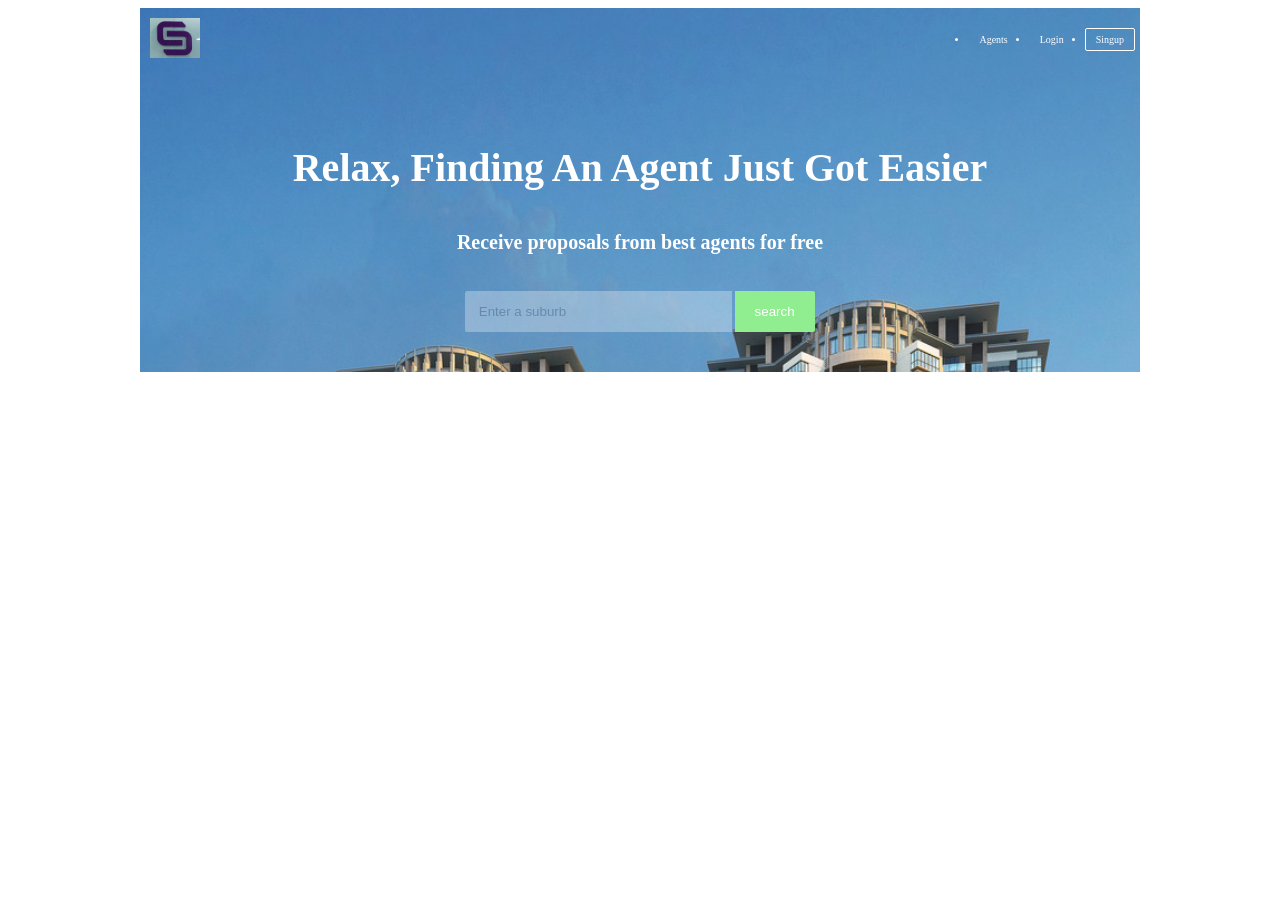
==== index.html @ ce31c6e1 "day 1" ====
<!DOCTYPE html>
<html>
<head>
	<title>My Design</title>
	<meta name="viewport" content="width=device-width, initial-scale=1">
	<meta charset="UTF-8">
	<!--[if IE]>
	    <script src="http://html5shiv.googlecode.com/svn/trunk/html5.js"></script>
	<![endif]-->
    <link href="stylesheets/style.css" type="text/css" rel="stylesheet" >
    <link href="stylesheets/main.css" type="text/css" rel="stylesheet" >
</head>
<body>
  <section class="hero">
    <header>
      <img src="images/logo.png" alt="logo"/>
      <ul>
        <li>Agents</li>
        <li>Login</li>
        <li>Singup</li>
      </ul>
    </header>
    <h1>Relax, Finding An Agent Just Got Easier</h1>
    <h2>Receive proposals from best agents for free</h2>
    <form action="">
    <input type="text" placeholder="Enter a suburb" />
    <input type="button" value="search" />
    </form>

  </section>


</body>
</html>
---- stylesheets/main.css ----
/* line 6, ../sass/main.scss */
body {
  font-size: 62.5%;
  text-align: center;
}

/* line 11, ../sass/main.scss */
.hero {
  max-width: 100em;
  margin: 0 auto;
  background-image: url("../images/hero-image.jpg");
  background-size: cover;
  color: white;
}
/* line 18, ../sass/main.scss */
.hero header {
  overflow: hidden;
  *zoom: 1;
}
/* line 19, ../sass/main.scss */
.hero header img {
  margin: 1em;
  width: 5em;
  height: 4em;
  float: left;
}
/* line 26, ../sass/main.scss */
.hero header ul {
  float: right;
}
/* line 29, ../sass/main.scss */
.hero header ul li {
  float: left;
  margin: 1em .5em;
  padding: .5em 1em;
  border: 1px solid transparent;
  border-radius: 2px;
}
/* line 36, ../sass/main.scss */
.hero header ul li:last-child {
  border: 1px solid white;
}
/* line 44, ../sass/main.scss */
.hero h1 {
  font-size: 4em;
  margin-bottom: 1em;
  padding: 1em .5em 0;
}
/* line 50, ../sass/main.scss */
.hero h2 {
  font-size: 2em;
}
/* line 54, ../sass/main.scss */
.hero form {
  padding: 2em 0 4em 0;
}
/* line 57, ../sass/main.scss */
.hero form input[type="text"] {
  padding: 1em;
  border: 0;
  width: 18em;
  border-radius: 2px 0 0 2px;
  background-color: white;
  opacity: .3;
}
/* line 66, ../sass/main.scss */
.hero form input[type="button"] {
  color: white;
  padding: 1em;
  border: 0;
  width: 6em;
  border-radius: 0 2px 2px 0;
  background-color: lightgreen;
}
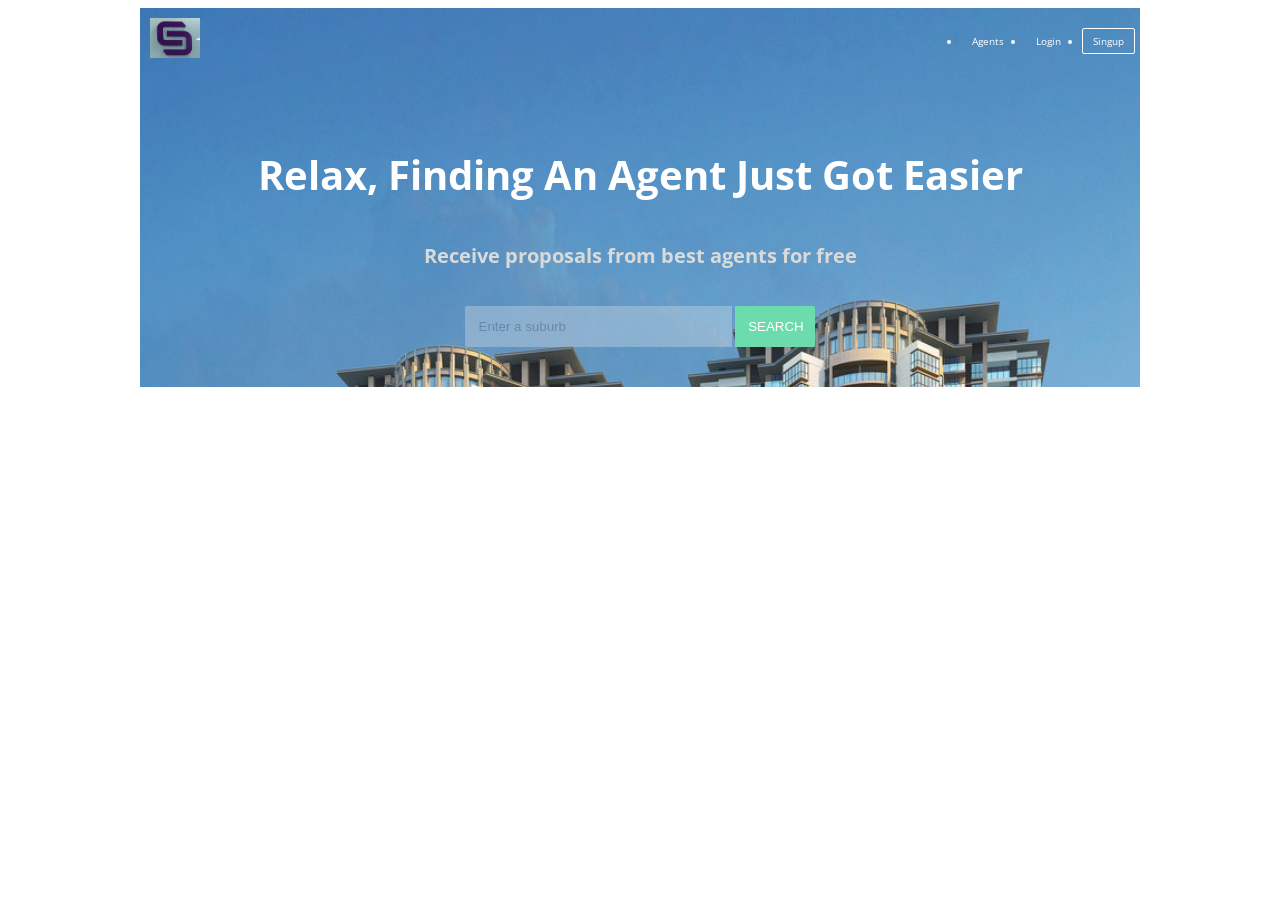
==== commit b7eb3027: "hero region" ====
--- a/index.html
+++ b/index.html
@@ -9,6 +9,7 @@
 	<![endif]-->
     <link href="stylesheets/style.css" type="text/css" rel="stylesheet" >
     <link href="stylesheets/main.css" type="text/css" rel="stylesheet" >
+    <link href='http://fonts.useso.com/css?family=Open+Sans:400,300' rel='stylesheet' type='text/css'>
 </head>
 <body>
   <section class="hero">
--- a/stylesheets/main.css
+++ b/stylesheets/main.css
@@ -1,10 +1,11 @@
-/* line 6, ../sass/main.scss */
+/* line 9, ../sass/main.scss */
 body {
+  font-family: 'Open Sans', sans-serif;
   font-size: 62.5%;
   text-align: center;
 }
 
-/* line 11, ../sass/main.scss */
+/* line 15, ../sass/main.scss */
 .hero {
   max-width: 100em;
   margin: 0 auto;
@@ -12,23 +13,23 @@
   background-size: cover;
   color: white;
 }
-/* line 18, ../sass/main.scss */
+/* line 22, ../sass/main.scss */
 .hero header {
   overflow: hidden;
   *zoom: 1;
 }
-/* line 19, ../sass/main.scss */
+/* line 23, ../sass/main.scss */
 .hero header img {
   margin: 1em;
   width: 5em;
   height: 4em;
   float: left;
 }
-/* line 26, ../sass/main.scss */
+/* line 30, ../sass/main.scss */
 .hero header ul {
   float: right;
 }
-/* line 29, ../sass/main.scss */
+/* line 33, ../sass/main.scss */
 .hero header ul li {
   float: left;
   margin: 1em .5em;
@@ -36,39 +37,42 @@
   border: 1px solid transparent;
   border-radius: 2px;
 }
-/* line 36, ../sass/main.scss */
+/* line 40, ../sass/main.scss */
 .hero header ul li:last-child {
   border: 1px solid white;
 }
-/* line 44, ../sass/main.scss */
+/* line 48, ../sass/main.scss */
 .hero h1 {
   font-size: 4em;
+  font-weight: bold;
   margin-bottom: 1em;
   padding: 1em .5em 0;
 }
-/* line 50, ../sass/main.scss */
+/* line 55, ../sass/main.scss */
 .hero h2 {
   font-size: 2em;
+  color: #D9DADA;
 }
-/* line 54, ../sass/main.scss */
+/* line 60, ../sass/main.scss */
 .hero form {
   padding: 2em 0 4em 0;
 }
-/* line 57, ../sass/main.scss */
+/* line 63, ../sass/main.scss */
 .hero form input[type="text"] {
   padding: 1em;
   border: 0;
   width: 18em;
   border-radius: 2px 0 0 2px;
-  background-color: white;
+  background-color: #efefef;
   opacity: .3;
 }
-/* line 66, ../sass/main.scss */
+/* line 72, ../sass/main.scss */
 .hero form input[type="button"] {
   color: white;
   padding: 1em;
   border: 0;
   width: 6em;
   border-radius: 0 2px 2px 0;
-  background-color: lightgreen;
+  background-color: #6cdcac;
+  text-transform: uppercase;
 }
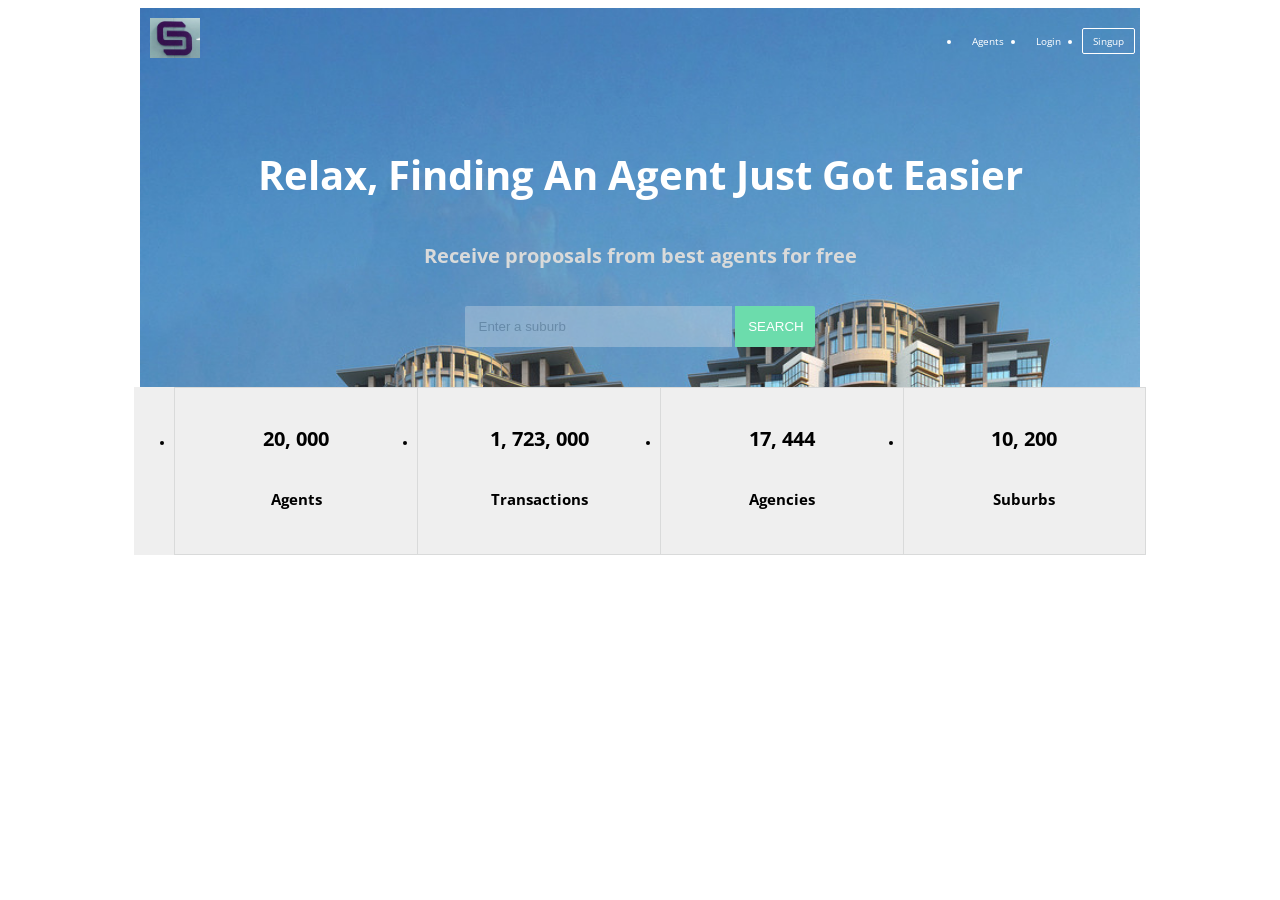
==== commit f69fb37d: "numbers" ====
--- a/index.html
+++ b/index.html
@@ -24,10 +24,30 @@
     <h1>Relax, Finding An Agent Just Got Easier</h1>
     <h2>Receive proposals from best agents for free</h2>
     <form action="">
-    <input type="text" placeholder="Enter a suburb" />
-    <input type="button" value="search" />
+      <input type="text" placeholder="Enter a suburb" />
+      <input type="button" value="search" />
     </form>
+  </section>
 
+  <section class="numbers">
+    <ul>
+      <li class="number">
+        <h2>20, 000</h2>
+        <h3>Agents</h3>
+      </li>
+      <li class="number">
+        <h2>1, 723, 000</h2>
+        <h3>Transactions</h3>
+      </li>
+      <li class="number">
+        <h2>17, 444</h2>
+        <h3>Agencies</h3>
+      </li>
+      <li class="number">
+        <h2>10, 200</h2>
+        <h3>Suburbs</h3>
+      </li>
+    </ul>
   </section>
 
 
--- a/stylesheets/main.css
+++ b/stylesheets/main.css
@@ -76,3 +76,40 @@
   background-color: #6cdcac;
   text-transform: uppercase;
 }
+
+/* line 84, ../sass/main.scss */
+.numbers {
+  width: 80%;
+  margin: 0 auto;
+}
+/* line 88, ../sass/main.scss */
+.numbers ul {
+  position: relative;
+  top: -1em;
+  background-color: #efefef;
+  overflow: hidden;
+  *zoom: 1;
+}
+/* line 93, ../sass/main.scss */
+.numbers ul li {
+  float: left;
+  width: 25%;
+  box-sizing: border-box;
+  border-top: 1px solid #D9DADA;
+  border-bottom: 1px solid #D9DADA;
+  border-left: 1px solid #D9DADA;
+}
+/* line 101, ../sass/main.scss */
+.numbers ul li:last-child {
+  border-right: 1px solid #D9DADA;
+}
+/* line 105, ../sass/main.scss */
+.numbers ul li h2 {
+  font-size: 2em;
+  padding: 1em 0;
+}
+/* line 110, ../sass/main.scss */
+.numbers ul li h3 {
+  font-size: 1.5em;
+  padding: 0 0 2em 0;
+}
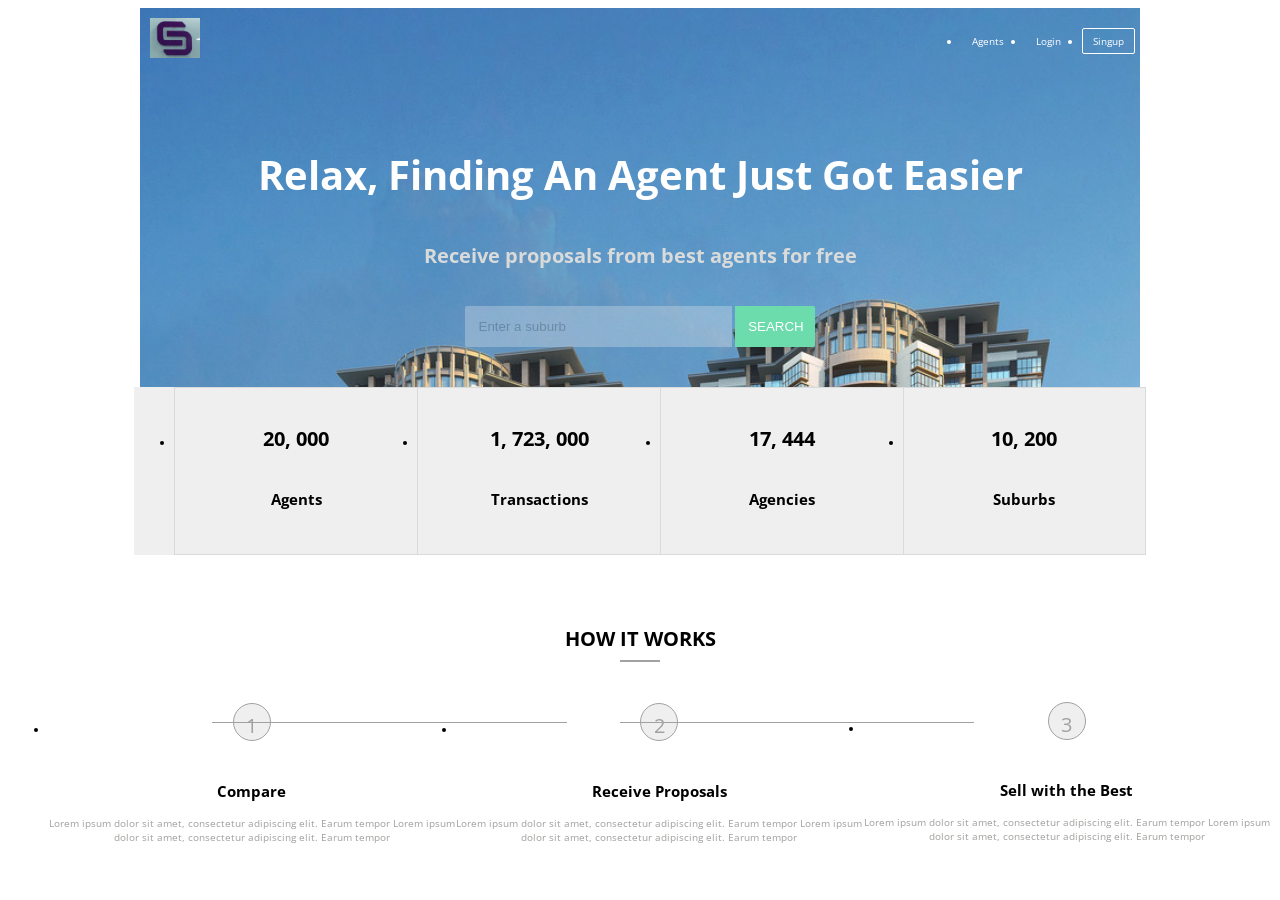
==== commit d6d47df3: "how it works" ====
--- a/index.html
+++ b/index.html
@@ -50,6 +50,36 @@
     </ul>
   </section>
 
+  <section class="how-it-works">
+    <h2>How It Works</h2>
+    <ul>
+      <li>
+        <div class="detail">
+          <span class="number">1</span>
+          <i class="icon-list"></i>
+          <h3>Compare</h3>
+          <p>Lorem ipsum dolor sit amet, consectetur adipiscing elit. Earum tempor Lorem ipsum dolor sit amet, consectetur adipiscing elit. Earum tempor</p>
+        </div>
+      </li>
+      <li>
+        <div class="detail">
+          <span class="number">2</span>
+          <i class="icon-pencil"></i>
+          <h3>Receive Proposals</h3>
+          <p>Lorem ipsum dolor sit amet, consectetur adipiscing elit. Earum tempor Lorem ipsum dolor sit amet, consectetur adipiscing elit. Earum tempor</p>
+        </div>
+      </li>
+      <li>
+        <div class="detail">
+          <span class="number">3</span>
+          <i class="icon-users"></i>
+          <h3>Sell with the Best</h3>
+          <p>Lorem ipsum dolor sit amet, consectetur adipiscing elit. Earum tempor Lorem ipsum dolor sit amet, consectetur adipiscing elit. Earum tempor</p>
+        </div>
+      </li>
+    </ul>
+  </section>
+
 
 </body>
 </html>
--- a/stylesheets/main.css
+++ b/stylesheets/main.css
@@ -1,11 +1,11 @@
-/* line 9, ../sass/main.scss */
+/* line 11, ../sass/main.scss */
 body {
   font-family: 'Open Sans', sans-serif;
   font-size: 62.5%;
   text-align: center;
 }
 
-/* line 15, ../sass/main.scss */
+/* line 17, ../sass/main.scss */
 .hero {
   max-width: 100em;
   margin: 0 auto;
@@ -13,23 +13,23 @@
   background-size: cover;
   color: white;
 }
-/* line 22, ../sass/main.scss */
+/* line 24, ../sass/main.scss */
 .hero header {
   overflow: hidden;
   *zoom: 1;
 }
-/* line 23, ../sass/main.scss */
+/* line 25, ../sass/main.scss */
 .hero header img {
   margin: 1em;
   width: 5em;
   height: 4em;
   float: left;
 }
-/* line 30, ../sass/main.scss */
+/* line 32, ../sass/main.scss */
 .hero header ul {
   float: right;
 }
-/* line 33, ../sass/main.scss */
+/* line 35, ../sass/main.scss */
 .hero header ul li {
   float: left;
   margin: 1em .5em;
@@ -37,27 +37,27 @@
   border: 1px solid transparent;
   border-radius: 2px;
 }
-/* line 40, ../sass/main.scss */
+/* line 42, ../sass/main.scss */
 .hero header ul li:last-child {
   border: 1px solid white;
 }
-/* line 48, ../sass/main.scss */
+/* line 50, ../sass/main.scss */
 .hero h1 {
   font-size: 4em;
   font-weight: bold;
   margin-bottom: 1em;
   padding: 1em .5em 0;
 }
-/* line 55, ../sass/main.scss */
+/* line 57, ../sass/main.scss */
 .hero h2 {
   font-size: 2em;
   color: #D9DADA;
 }
-/* line 60, ../sass/main.scss */
+/* line 62, ../sass/main.scss */
 .hero form {
   padding: 2em 0 4em 0;
 }
-/* line 63, ../sass/main.scss */
+/* line 65, ../sass/main.scss */
 .hero form input[type="text"] {
   padding: 1em;
   border: 0;
@@ -66,7 +66,7 @@
   background-color: #efefef;
   opacity: .3;
 }
-/* line 72, ../sass/main.scss */
+/* line 74, ../sass/main.scss */
 .hero form input[type="button"] {
   color: white;
   padding: 1em;
@@ -77,12 +77,12 @@
   text-transform: uppercase;
 }
 
-/* line 84, ../sass/main.scss */
+/* line 86, ../sass/main.scss */
 .numbers {
   width: 80%;
   margin: 0 auto;
 }
-/* line 88, ../sass/main.scss */
+/* line 90, ../sass/main.scss */
 .numbers ul {
   position: relative;
   top: -1em;
@@ -90,7 +90,7 @@
   overflow: hidden;
   *zoom: 1;
 }
-/* line 93, ../sass/main.scss */
+/* line 95, ../sass/main.scss */
 .numbers ul li {
   float: left;
   width: 25%;
@@ -99,17 +99,97 @@
   border-bottom: 1px solid #D9DADA;
   border-left: 1px solid #D9DADA;
 }
-/* line 101, ../sass/main.scss */
+/* line 103, ../sass/main.scss */
 .numbers ul li:last-child {
   border-right: 1px solid #D9DADA;
 }
-/* line 105, ../sass/main.scss */
+/* line 107, ../sass/main.scss */
 .numbers ul li h2 {
   font-size: 2em;
   padding: 1em 0;
 }
-/* line 110, ../sass/main.scss */
+/* line 112, ../sass/main.scss */
 .numbers ul li h3 {
   font-size: 1.5em;
   padding: 0 0 2em 0;
 }
+
+/* line 123, ../sass/main.scss */
+.how-it-works h2 {
+  font-size: 2em;
+  margin: 3em auto 1em auto;
+  text-transform: uppercase;
+}
+/* line 128, ../sass/main.scss */
+.how-it-works h2:after {
+  display: block;
+  content: "";
+  background-color: #A1A19F;
+  width: 2em;
+  height: .1em;
+  margin: .4em auto;
+}
+/* line 139, ../sass/main.scss */
+.how-it-works ul li {
+  float: left;
+  width: 33.3%;
+  box-sizing: border-box;
+}
+/* line 144, ../sass/main.scss */
+.how-it-works ul li:before {
+  display: block;
+  content: "";
+  background-color: #A1A19F;
+  width: 87%;
+  height: 1px;
+  position: relative;
+  top: 4em;
+  left: 14.4em;
+  margin: 0 2em;
+}
+/* line 156, ../sass/main.scss */
+.how-it-works ul li:last-child:before {
+  display: none;
+}
+/* line 160, ../sass/main.scss */
+.how-it-works ul li .number {
+  font-size: 2em;
+  color: #A1A19F;
+  border: 1px solid #A1A19F;
+  width: 1em;
+  height: 1em;
+  display: block;
+  margin: 1em auto 2em auto;
+  padding: .4em;
+  -moz-border-radius: 100%;
+  -webkit-border-radius: 100%;
+  border-radius: 100%;
+  background-color: #efefef;
+}
+/* line 173, ../sass/main.scss */
+.how-it-works ul li i {
+  font-size: 3.6em;
+}
+/* line 177, ../sass/main.scss */
+.how-it-works ul li .icon-list {
+  color: #ECA95A;
+}
+/* line 181, ../sass/main.scss */
+.how-it-works ul li .icon-pencil {
+  color: #AD9BD1;
+}
+/* line 185, ../sass/main.scss */
+.how-it-works ul li .icon-users {
+  color: #5098C8;
+}
+/* line 189, ../sass/main.scss */
+.how-it-works ul li h3 {
+  margin: 2em auto 1em auto;
+  font-size: 1.5em;
+  font-weight: bold;
+}
+/* line 195, ../sass/main.scss */
+.how-it-works ul li p {
+  color: #A1A09E;
+  font-size: 1em;
+}
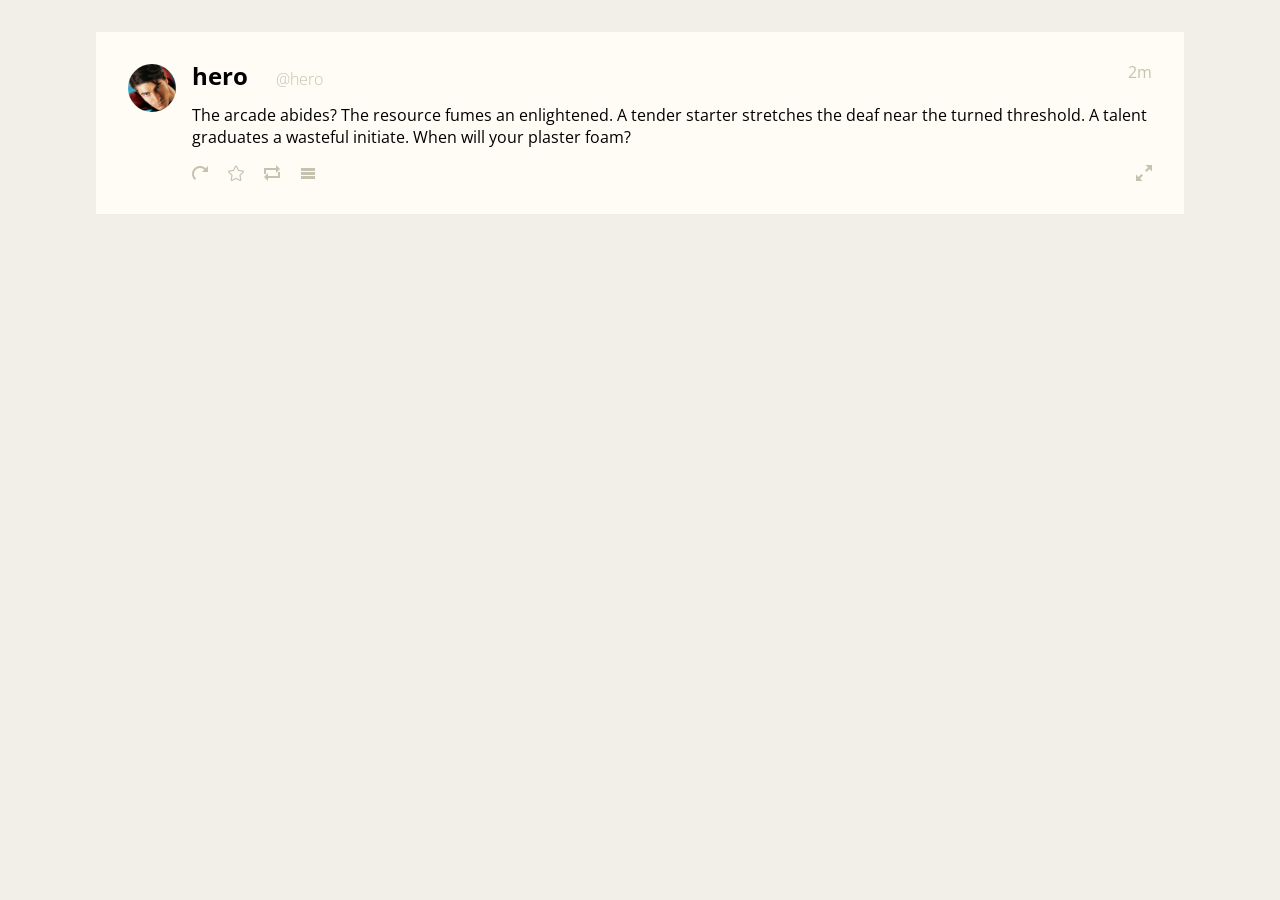
==== commit 71bb6dfb: "twitter post" ====
--- a/index.html
+++ b/index.html
@@ -1,85 +1,33 @@
 <!DOCTYPE html>
 <html>
 <head>
-	<title>My Design</title>
+	<title>Day 2 Design</title>
 	<meta name="viewport" content="width=device-width, initial-scale=1">
 	<meta charset="UTF-8">
-	<!--[if IE]>
-	    <script src="http://html5shiv.googlecode.com/svn/trunk/html5.js"></script>
-	<![endif]-->
     <link href="stylesheets/style.css" type="text/css" rel="stylesheet" >
     <link href="stylesheets/main.css" type="text/css" rel="stylesheet" >
     <link href='http://fonts.useso.com/css?family=Open+Sans:400,300' rel='stylesheet' type='text/css'>
 </head>
 <body>
-  <section class="hero">
-    <header>
-      <img src="images/logo.png" alt="logo"/>
-      <ul>
-        <li>Agents</li>
-        <li>Login</li>
-        <li>Singup</li>
-      </ul>
-    </header>
-    <h1>Relax, Finding An Agent Just Got Easier</h1>
-    <h2>Receive proposals from best agents for free</h2>
-    <form action="">
-      <input type="text" placeholder="Enter a suburb" />
-      <input type="button" value="search" />
-    </form>
-  </section>
-
-  <section class="numbers">
-    <ul>
-      <li class="number">
-        <h2>20, 000</h2>
-        <h3>Agents</h3>
-      </li>
-      <li class="number">
-        <h2>1, 723, 000</h2>
-        <h3>Transactions</h3>
-      </li>
-      <li class="number">
-        <h2>17, 444</h2>
-        <h3>Agencies</h3>
-      </li>
-      <li class="number">
-        <h2>10, 200</h2>
-        <h3>Suburbs</h3>
-      </li>
-    </ul>
-  </section>
-
-  <section class="how-it-works">
-    <h2>How It Works</h2>
-    <ul>
-      <li>
-        <div class="detail">
-          <span class="number">1</span>
-          <i class="icon-list"></i>
-          <h3>Compare</h3>
-          <p>Lorem ipsum dolor sit amet, consectetur adipiscing elit. Earum tempor Lorem ipsum dolor sit amet, consectetur adipiscing elit. Earum tempor</p>
-        </div>
-      </li>
-      <li>
-        <div class="detail">
-          <span class="number">2</span>
-          <i class="icon-pencil"></i>
-          <h3>Receive Proposals</h3>
-          <p>Lorem ipsum dolor sit amet, consectetur adipiscing elit. Earum tempor Lorem ipsum dolor sit amet, consectetur adipiscing elit. Earum tempor</p>
-        </div>
-      </li>
-      <li>
-        <div class="detail">
-          <span class="number">3</span>
-          <i class="icon-users"></i>
-          <h3>Sell with the Best</h3>
-          <p>Lorem ipsum dolor sit amet, consectetur adipiscing elit. Earum tempor Lorem ipsum dolor sit amet, consectetur adipiscing elit. Earum tempor</p>
-        </div>
-      </li>
-    </ul>
-  </section>
-
-
+  <article class="post">
+    <img src="images/hero.png" alt="" class="avator">
+    <section class="content">
+      <header>
+        <span class="name">hero</span>
+        <span class="account">@hero</span>
+        <span class="time">2m</span>
+      </header>
+      <p>The arcade abides? The resource fumes an enlightened. A tender starter stretches the deaf near the turned threshold. A talent graduates a wasteful initiate. When will your plaster foam?</p>
+      <footer>
+        <nav>
+          <a href=""><i class="icon-redo"></i></a>
+          <a href=""><i class="icon-star"></i></a>
+          <a href=""><i class="icon-loop"></i></a>
+          <a href=""><i class="icon-menu"></i></a>
+          <a href=""><i class="icon-enlarge2"></i></a>
+        </nav>
+      </footer>
+    </section>
+  </article>
 </body>
 </html>
--- a/stylesheets/style.css
+++ b/stylesheets/style.css
@@ -0,0 +1,130 @@
+/* line 5, ../../../../../Library/Ruby/Gems/2.0.0/gems/compass-core-1.0.3/stylesheets/compass/reset/_utilities.scss */
+html, body, div, span, applet, object, iframe,
+h1, h2, h3, h4, h5, h6, p, blockquote, pre,
+a, abbr, acronym, address, big, cite, code,
+del, dfn, em, img, ins, kbd, q, s, samp,
+small, strike, strong, sub, sup, tt, var,
+b, u, i, center,
+dl, dt, dd, ol, ul, li,
+fieldset, form, label, legend,
+table, caption, tbody, tfoot, thead, tr, th, td,
+article, aside, canvas, details, embed,
+figure, figcaption, footer, header, hgroup,
+menu, nav, output, ruby, section, summary,
+time, mark, audio, video {
+  margin: 0;
+  padding: 0;
+  border: 0;
+  font: inherit;
+  font-size: 100%;
+  vertical-align: baseline;
+}
+
+/* line 22, ../../../../../Library/Ruby/Gems/2.0.0/gems/compass-core-1.0.3/stylesheets/compass/reset/_utilities.scss */
+html {
+  line-height: 1;
+}
+
+/* line 24, ../../../../../Library/Ruby/Gems/2.0.0/gems/compass-core-1.0.3/stylesheets/compass/reset/_utilities.scss */
+ol, ul {
+  list-style: none;
+}
+
+/* line 26, ../../../../../Library/Ruby/Gems/2.0.0/gems/compass-core-1.0.3/stylesheets/compass/reset/_utilities.scss */
+table {
+  border-collapse: collapse;
+  border-spacing: 0;
+}
+
+/* line 28, ../../../../../Library/Ruby/Gems/2.0.0/gems/compass-core-1.0.3/stylesheets/compass/reset/_utilities.scss */
+caption, th, td {
+  text-align: left;
+  font-weight: normal;
+  vertical-align: middle;
+}
+
+/* line 30, ../../../../../Library/Ruby/Gems/2.0.0/gems/compass-core-1.0.3/stylesheets/compass/reset/_utilities.scss */
+q, blockquote {
+  quotes: none;
+}
+/* line 103, ../../../../../Library/Ruby/Gems/2.0.0/gems/compass-core-1.0.3/stylesheets/compass/reset/_utilities.scss */
+q:before, q:after, blockquote:before, blockquote:after {
+  content: "";
+  content: none;
+}
+
+/* line 32, ../../../../../Library/Ruby/Gems/2.0.0/gems/compass-core-1.0.3/stylesheets/compass/reset/_utilities.scss */
+a img {
+  border: none;
+}
+
+/* line 116, ../../../../../Library/Ruby/Gems/2.0.0/gems/compass-core-1.0.3/stylesheets/compass/reset/_utilities.scss */
+article, aside, details, figcaption, figure, footer, header, hgroup, main, menu, nav, section, summary {
+  display: block;
+}
+
+@font-face {
+  font-family: 'icomoon';
+  src: url("../fonts/icomoon.eot?ls8sxb");
+  src: url("../fonts/icomoon.eot?ls8sxb#iefix") format("embedded-opentype"), url("../fonts/icomoon.ttf?ls8sxb") format("truetype"), url("../fonts/icomoon.woff?ls8sxb") format("woff"), url("../fonts/icomoon.svg?ls8sxb#icomoon") format("svg");
+  font-weight: normal;
+  font-style: normal;
+}
+/* line 12, ../sass/icomoon.scss */
+[class^="icon-"], [class*=" icon-"] {
+  font-family: 'icomoon';
+  speak: none;
+  font-style: normal;
+  font-weight: normal;
+  font-variant: normal;
+  text-transform: none;
+  line-height: 1;
+  /* Better Font Rendering =========== */
+  -webkit-font-smoothing: antialiased;
+  -moz-osx-font-smoothing: grayscale;
+}
+
+/* line 26, ../sass/icomoon.scss */
+.icon-pencil:before {
+  content: "\e600";
+}
+
+/* line 29, ../sass/icomoon.scss */
+.icon-redo:before {
+  content: "\e603";
+}
+
+/* line 32, ../sass/icomoon.scss */
+.icon-user:before {
+  content: "\e601";
+}
+
+/* line 35, ../sass/icomoon.scss */
+.icon-enlarge2:before {
+  content: "\e606";
+}
+
+/* line 38, ../sass/icomoon.scss */
+.icon-list:before {
+  content: "\e61a";
+}
+
+/* line 41, ../sass/icomoon.scss */
+.icon-menu:before {
+  content: "\e605";
+}
+
+/* line 44, ../sass/icomoon.scss */
+.icon-loop:before {
+  content: "\e602";
+}
+
+/* line 47, ../sass/icomoon.scss */
+.icon-star:before {
+  content: "\e604";
+}
+
+/* line 5, ../sass/style.scss */
+body {
+  font-size: 62.5%;
+}
--- a/stylesheets/main.css
+++ b/stylesheets/main.css
@@ -1,195 +1,76 @@
-/* line 11, ../sass/main.scss */
+/* line 9, ../sass/main.scss */
 body {
   font-family: 'Open Sans', sans-serif;
-  font-size: 62.5%;
-  text-align: center;
+  font-size: 1em;
+  background: #F2EFE8;
 }
 
-/* line 17, ../sass/main.scss */
-.hero {
-  max-width: 100em;
-  margin: 0 auto;
-  background-image: url("../images/hero-image.jpg");
-  background-size: cover;
-  color: white;
+/* line 15, ../sass/main.scss */
+.post {
+  width: 80%;
+  margin: 2em auto;
+  position: relative;
+  text-align: left;
+  padding: 2em;
+  background: #FFFCF5;
 }
-/* line 24, ../sass/main.scss */
-.hero header {
-  overflow: hidden;
-  *zoom: 1;
+/* line 23, ../sass/main.scss */
+.post .content {
+  margin-left: 4em;
 }
-/* line 25, ../sass/main.scss */
-.hero header img {
-  margin: 1em;
-  width: 5em;
-  height: 4em;
-  float: left;
+/* line 26, ../sass/main.scss */
+.post .content span {
+  margin-right: 1em;
 }
-/* line 32, ../sass/main.scss */
-.hero header ul {
+/* line 29, ../sass/main.scss */
+.post .content span.name {
+  font-size: 1.5em;
+  font-weight: bold;
+}
+/* line 34, ../sass/main.scss */
+.post .content span.account {
+  font-weight: lighter;
+  color: #C5C2AF;
+}
+/* line 39, ../sass/main.scss */
+.post .content span.time {
+  color: #C5C2AF;
   float: right;
+  margin-right: 0;
 }
-/* line 35, ../sass/main.scss */
-.hero header ul li {
-  float: left;
-  margin: 1em .5em;
-  padding: .5em 1em;
-  border: 1px solid transparent;
-  border-radius: 2px;
+/* line 47, ../sass/main.scss */
+.post header {
+  margin-bottom: 1em;
 }
-/* line 42, ../sass/main.scss */
-.hero header ul li:last-child {
-  border: 1px solid white;
+/* line 51, ../sass/main.scss */
+.post p {
+  margin-bottom: 1em;
+  line-height: 1.4em;
+  font-weight: normal;
 }
-/* line 50, ../sass/main.scss */
-.hero h1 {
-  font-size: 4em;
-  font-weight: bold;
-  margin-bottom: 1em;
-  padding: 1em .5em 0;
-}
-/* line 57, ../sass/main.scss */
-.hero h2 {
-  font-size: 2em;
-  color: #D9DADA;
+/* line 58, ../sass/main.scss */
+.post footer a {
+  text-decoration: none;
+  color: #C5C2AF;
+  margin-right: 1em;
 }
 /* line 62, ../sass/main.scss */
-.hero form {
-  padding: 2em 0 4em 0;
+.post footer a:last-child {
+  float: right;
+  margin-right: 0;
 }
-/* line 65, ../sass/main.scss */
-.hero form input[type="text"] {
-  padding: 1em;
-  border: 0;
-  width: 18em;
-  border-radius: 2px 0 0 2px;
-  background-color: #efefef;
-  opacity: .3;
+/* line 67, ../sass/main.scss */
+.post footer a:hover {
+  color: black;
 }
-/* line 74, ../sass/main.scss */
-.hero form input[type="button"] {
-  color: white;
-  padding: 1em;
-  border: 0;
-  width: 6em;
-  border-radius: 0 2px 2px 0;
-  background-color: #6cdcac;
-  text-transform: uppercase;
-}
-
-/* line 86, ../sass/main.scss */
-.numbers {
-  width: 80%;
-  margin: 0 auto;
-}
-/* line 90, ../sass/main.scss */
-.numbers ul {
-  position: relative;
-  top: -1em;
-  background-color: #efefef;
-  overflow: hidden;
-  *zoom: 1;
-}
-/* line 95, ../sass/main.scss */
-.numbers ul li {
-  float: left;
-  width: 25%;
-  box-sizing: border-box;
-  border-top: 1px solid #D9DADA;
-  border-bottom: 1px solid #D9DADA;
-  border-left: 1px solid #D9DADA;
-}
-/* line 103, ../sass/main.scss */
-.numbers ul li:last-child {
-  border-right: 1px solid #D9DADA;
-}
-/* line 107, ../sass/main.scss */
-.numbers ul li h2 {
-  font-size: 2em;
-  padding: 1em 0;
-}
-/* line 112, ../sass/main.scss */
-.numbers ul li h3 {
-  font-size: 1.5em;
-  padding: 0 0 2em 0;
-}
-
-/* line 123, ../sass/main.scss */
-.how-it-works h2 {
-  font-size: 2em;
-  margin: 3em auto 1em auto;
-  text-transform: uppercase;
-}
-/* line 128, ../sass/main.scss */
-.how-it-works h2:after {
-  display: block;
-  content: "";
-  background-color: #A1A19F;
-  width: 2em;
-  height: .1em;
-  margin: .4em auto;
-}
-/* line 139, ../sass/main.scss */
-.how-it-works ul li {
-  float: left;
-  width: 33.3%;
-  box-sizing: border-box;
-}
-/* line 144, ../sass/main.scss */
-.how-it-works ul li:before {
-  display: block;
-  content: "";
-  background-color: #A1A19F;
-  width: 87%;
-  height: 1px;
-  position: relative;
-  top: 4em;
-  left: 14.4em;
-  margin: 0 2em;
-}
-/* line 156, ../sass/main.scss */
-.how-it-works ul li:last-child:before {
-  display: none;
-}
-/* line 160, ../sass/main.scss */
-.how-it-works ul li .number {
-  font-size: 2em;
-  color: #A1A19F;
-  border: 1px solid #A1A19F;
-  width: 1em;
-  height: 1em;
-  display: block;
-  margin: 1em auto 2em auto;
-  padding: .4em;
+/* line 73, ../sass/main.scss */
+.post .avator {
+  width: 3em;
+  height: 3em;
   -moz-border-radius: 100%;
   -webkit-border-radius: 100%;
   border-radius: 100%;
-  background-color: #efefef;
+  position: absolute;
+  top: 2em;
+  left: 2em;
 }
-/* line 173, ../sass/main.scss */
-.how-it-works ul li i {
-  font-size: 3.6em;
-}
-/* line 177, ../sass/main.scss */
-.how-it-works ul li .icon-list {
-  color: #ECA95A;
-}
-/* line 181, ../sass/main.scss */
-.how-it-works ul li .icon-pencil {
-  color: #AD9BD1;
-}
-/* line 185, ../sass/main.scss */
-.how-it-works ul li .icon-users {
-  color: #5098C8;
-}
-/* line 189, ../sass/main.scss */
-.how-it-works ul li h3 {
-  margin: 2em auto 1em auto;
-  font-size: 1.5em;
-  font-weight: bold;
-}
-/* line 195, ../sass/main.scss */
-.how-it-works ul li p {
-  color: #A1A09E;
-  font-size: 1em;
-}
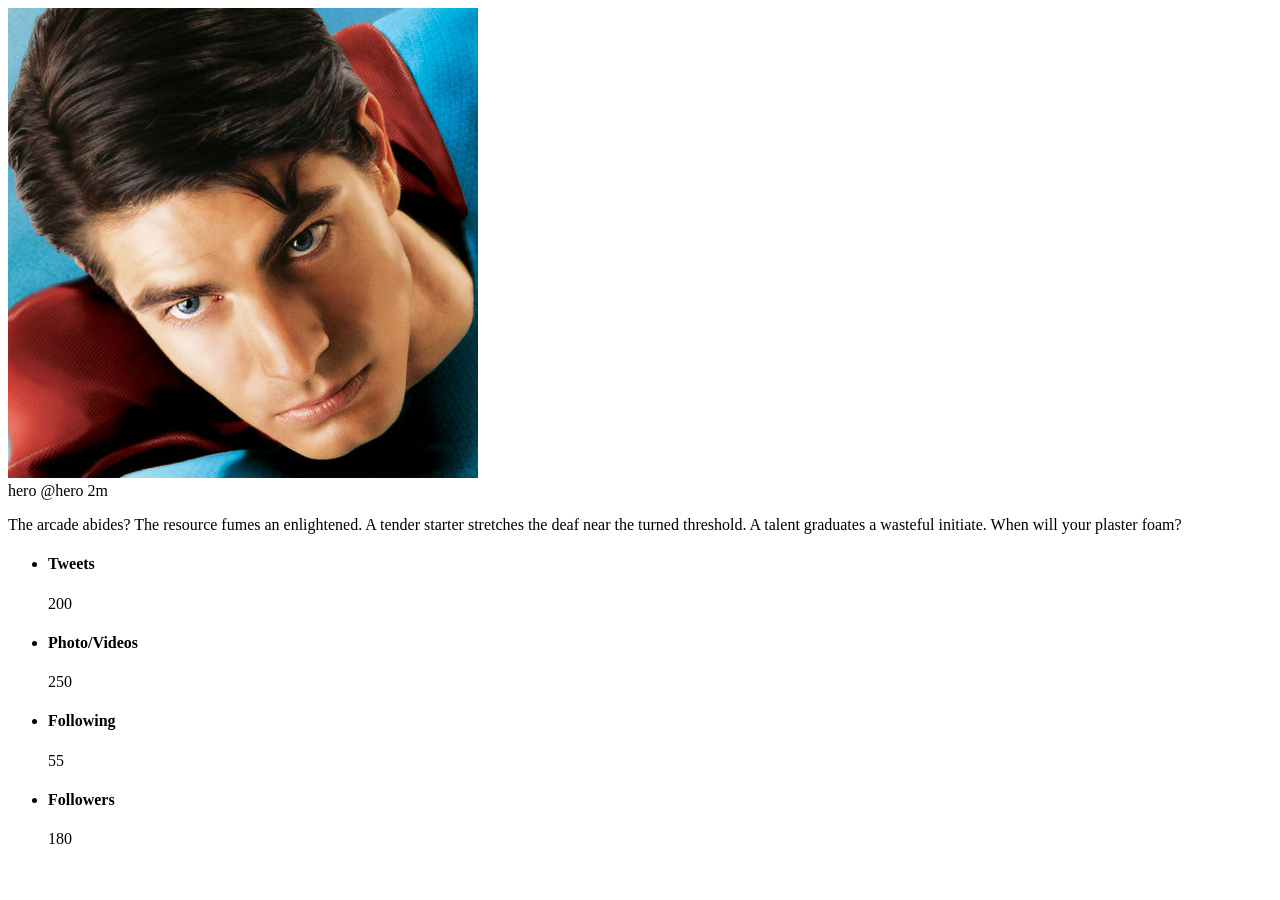
==== commit 26fbbb67: "move day1 files together" ====
--- a/index.html
+++ b/index.html
@@ -9,6 +9,7 @@
     <link href='http://fonts.useso.com/css?family=Open+Sans:400,300' rel='stylesheet' type='text/css'>
 </head>
 <body>
+
   <article class="post">
     <img src="images/hero.png" alt="" class="avator">
     <section class="content">
@@ -29,5 +30,26 @@
       </footer>
     </section>
   </article>
+
+  <section class="numbers">
+    <ul>
+      <li class="item">
+        <h4>Tweets</h4>
+        <p>200</p>
+      </li>
+      <li class="item">
+        <h4>Photo/Videos</h4>
+        <p>250</p>
+      </li>
+      <li class="item">
+        <h4>Following</h4>
+        <p>55</p>
+      </li>
+      <li class="item">
+        <h4>Followers</h4>
+        <p>180</p>
+      </li>
+    </ul>
+  </section>
 </body>
 </html>
